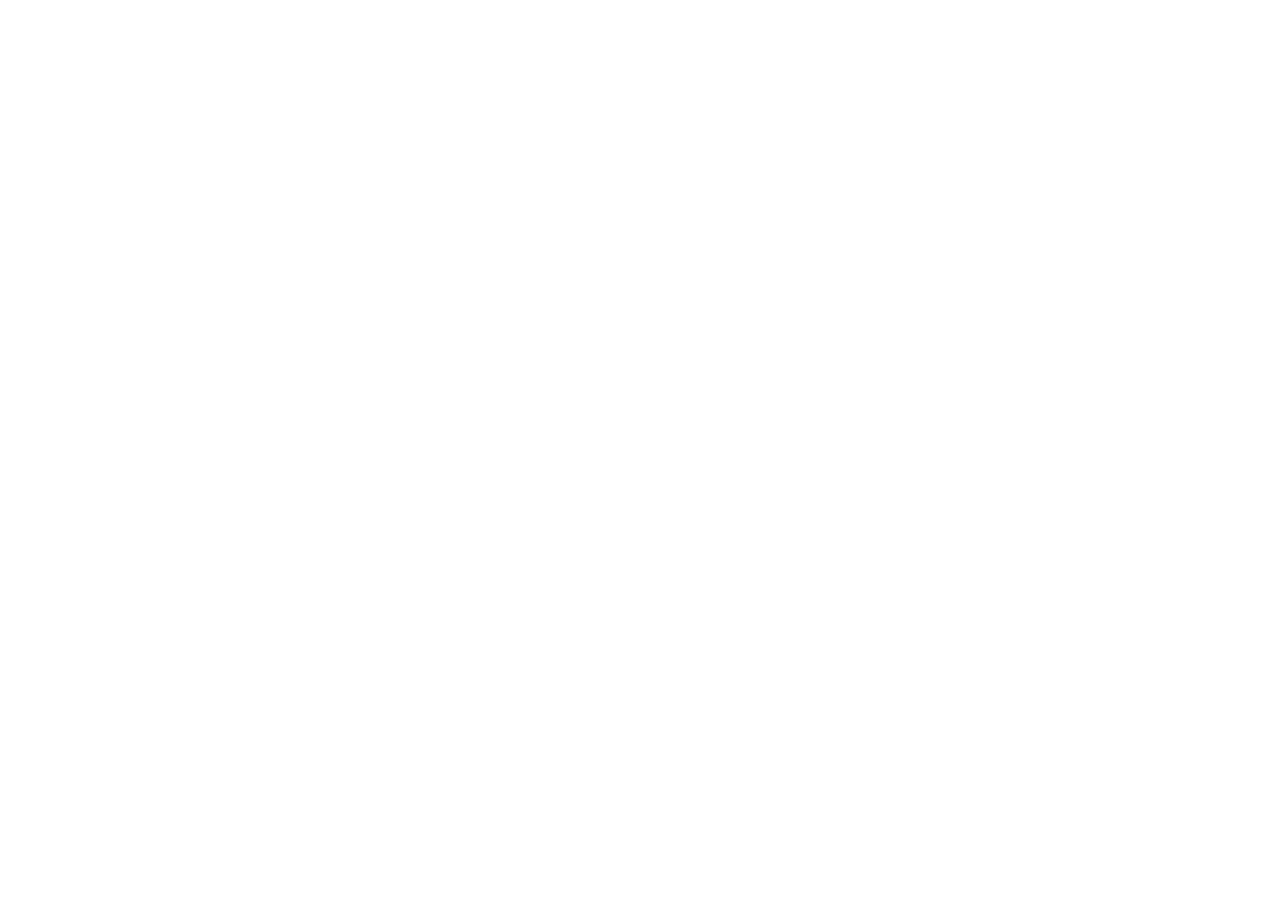
==== index.html @ 2f2dff9c "first commit" ====
<!DOCTYPE html>
<html lang="en">
    <head>
        <meta charset="UTF-8">
        <title>ML App</title>
        <script src="https://cdn.socket.io/4.5.4/socket.io.min.js"></script>
        <script async src="https://docs.opencv.org/master/opencv.js" id="opencvjs" onload="onCVLoad()"></script>
    </head>
    <body>
        <div id="container">
            <canvas id="canvasOutput"></canvas>
            <video autoplay="true" id="videoElement"></video>
        </div>
        
        <div class = 'video'>
            <img id="image">
        </div>
        <script src="main.js"></script>
    </body>
</html>
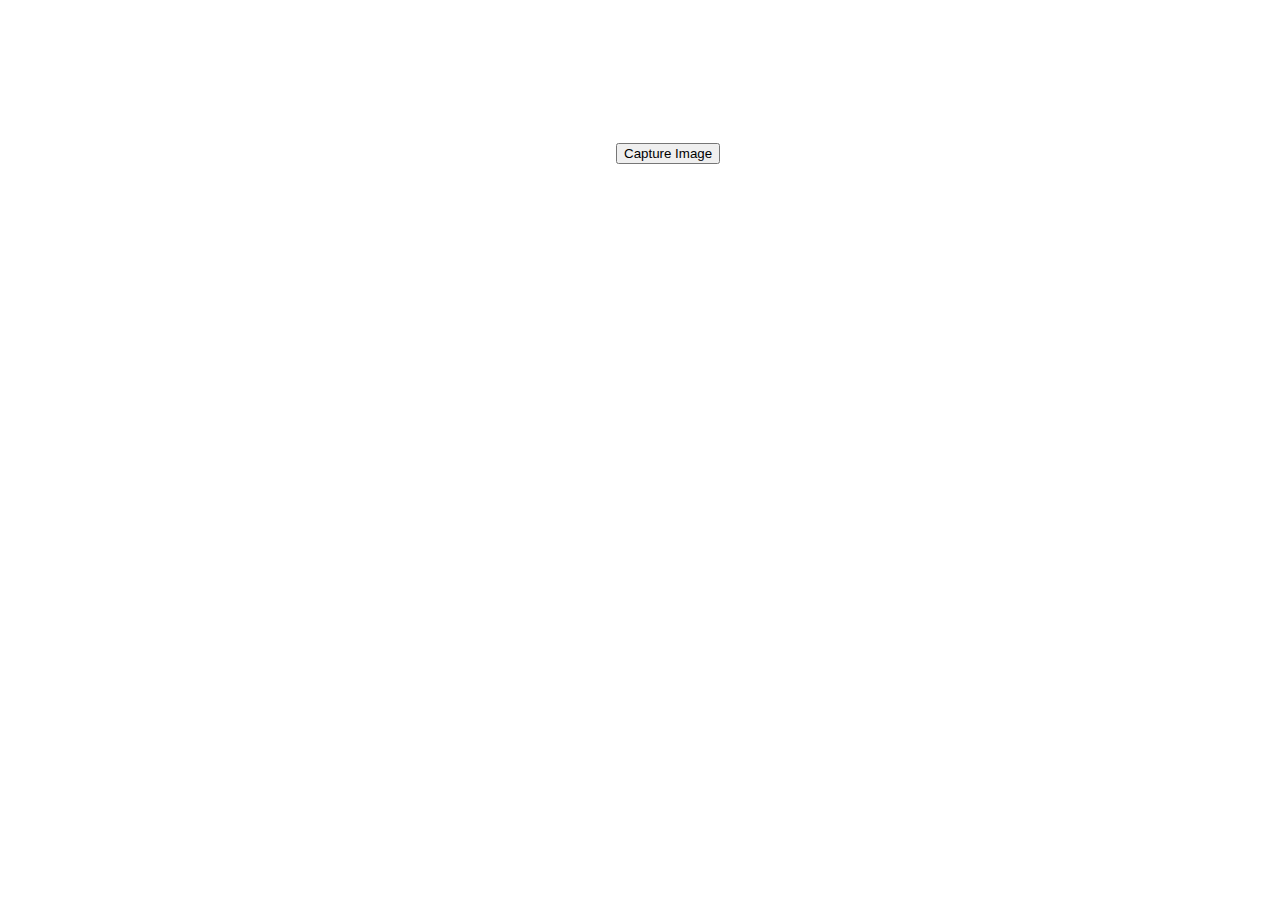
==== commit 0d14f5cc: "combined files" ====
--- a/index.html
+++ b/index.html
@@ -1,20 +1,26 @@
 <!DOCTYPE html>
 <html lang="en">
-    <head>
-        <meta charset="UTF-8">
-        <title>ML App</title>
-        <script src="https://cdn.socket.io/4.5.4/socket.io.min.js"></script>
-        <script async src="https://docs.opencv.org/master/opencv.js" id="opencvjs" onload="onCVLoad()"></script>
-    </head>
-    <body>
-        <div id="container">
-            <canvas id="canvasOutput"></canvas>
-            <video autoplay="true" id="videoElement"></video>
-        </div>
-        
-        <div class = 'video'>
-            <img id="image">
-        </div>
-        <script src="main.js"></script>
-    </body>
-</html>+  <head>
+    <meta charset="UTF-8" />
+    <title>ML App</title>
+    <script src="https://cdn.socket.io/4.5.4/socket.io.min.js"></script>
+    <script
+      async
+      src="https://docs.opencv.org/master/opencv.js"
+      id="opencvjs"
+      onload="onCVLoad()"
+    ></script>
+  </head>
+  <body>
+    <div id="container">
+      <canvas id="canvasOutput"></canvas>
+      <video autoplay="true" id="videoElement"></video>
+      <button onclick="captureImage()">Capture Image</button>
+    </div>
+
+    <div class="video">
+      <img id="image" />
+    </div>
+    <script src="main.js"></script>
+  </body>
+</html>
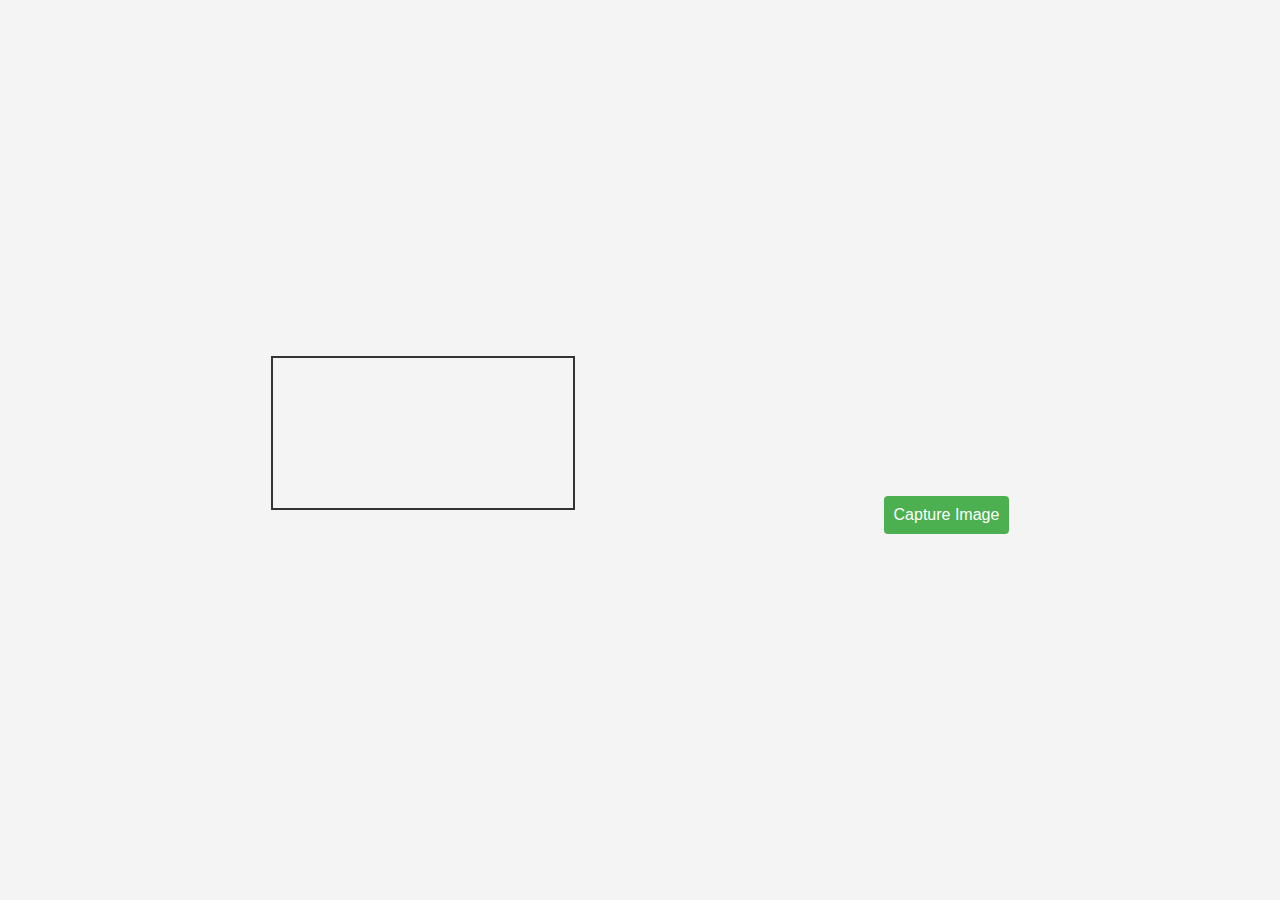
==== commit 0cac16a0: "ui changes and threshold raised" ====
--- a/index.html
+++ b/index.html
@@ -2,7 +2,7 @@
 <html lang="en">
   <head>
     <meta charset="UTF-8" />
-    <title>ML App</title>
+    <title>Face ID App</title>
     <script src="https://cdn.socket.io/4.5.4/socket.io.min.js"></script>
     <script
       async
@@ -10,12 +10,67 @@
       id="opencvjs"
       onload="onCVLoad()"
     ></script>
+    <style>
+      body {
+        font-family: "Arial", sans-serif;
+        margin: 0;
+        padding: 0;
+        display: flex;
+        justify-content: center;
+        align-items: center;
+        height: 100vh;
+        background-color: #f4f4f4;
+      }
+
+      #container {
+        text-align: center;
+      }
+
+      #canvasOutput {
+        border: 2px solid #333;
+        margin-bottom: 10px;
+      }
+
+      #videoElement {
+        max-width: 100%;
+        margin-bottom: 10px;
+      }
+
+      button {
+        padding: 10px;
+        font-size: 16px;
+        cursor: pointer;
+        background-color: #4caf50;
+        color: white;
+        border: none;
+        border-radius: 4px;
+      }
+
+      button:hover {
+        background-color: #45a049;
+      }
+
+      .video {
+        text-align: center;
+      }
+
+      #image {
+        max-width: 100%;
+      }
+
+      #authorizationStatus {
+        margin-top: 10px;
+        font-size: 18px;
+      }
+    </style>
   </head>
   <body>
     <div id="container">
       <canvas id="canvasOutput"></canvas>
       <video autoplay="true" id="videoElement"></video>
       <button onclick="captureImage()">Capture Image</button>
+      <div id="authorizationStatus"></div>
+      <!-- New element for displaying authorization status -->
     </div>
 
     <div class="video">
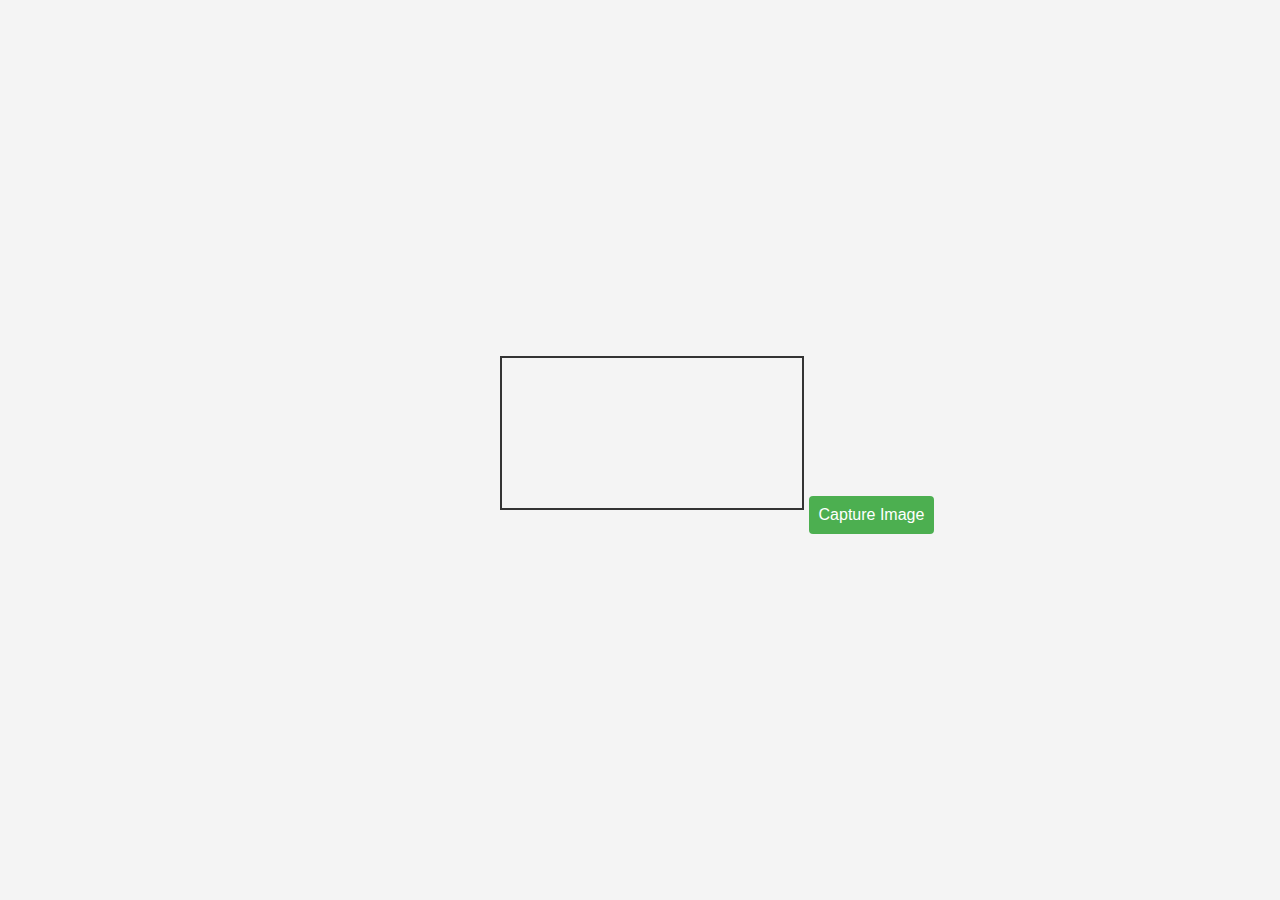
==== commit 9b6550be: "exception handling for no face" ====
--- a/index.html
+++ b/index.html
@@ -52,6 +52,7 @@
 
       .video {
         text-align: center;
+        margin: 75px;
       }
 
       #image {
@@ -66,8 +67,8 @@
   </head>
   <body>
     <div id="container">
+      <video autoplay="true" id="videoElement"></video>
       <canvas id="canvasOutput"></canvas>
-      <video autoplay="true" id="videoElement"></video>
       <button onclick="captureImage()">Capture Image</button>
       <div id="authorizationStatus"></div>
       <!-- New element for displaying authorization status -->
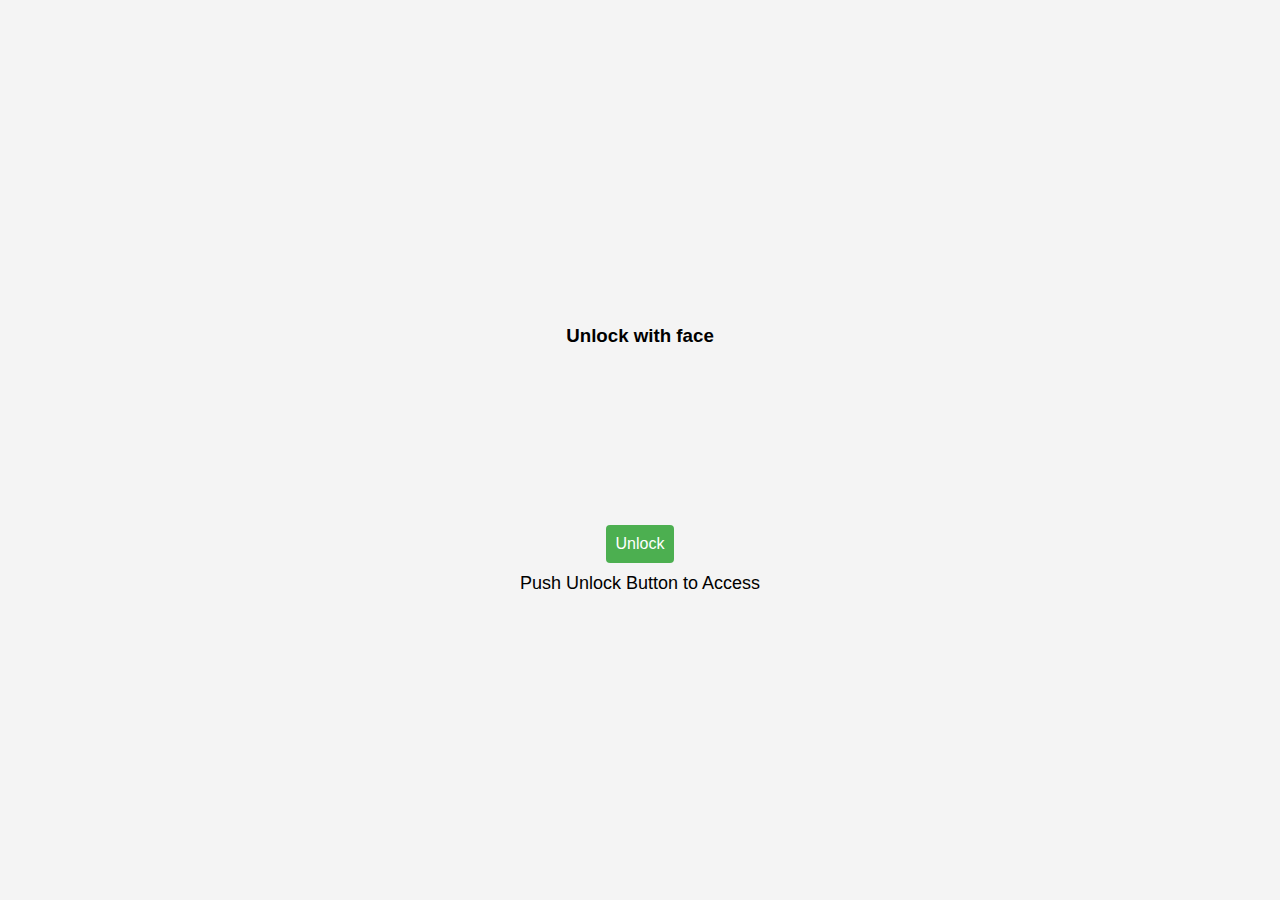
==== commit 787b8327: "Add styling" ====
--- a/index.html
+++ b/index.html
@@ -10,72 +10,19 @@
       id="opencvjs"
       onload="onCVLoad()"
     ></script>
-    <style>
-      body {
-        font-family: "Arial", sans-serif;
-        margin: 0;
-        padding: 0;
-        display: flex;
-        justify-content: center;
-        align-items: center;
-        height: 100vh;
-        background-color: #f4f4f4;
-      }
 
-      #container {
-        text-align: center;
-      }
-
-      #canvasOutput {
-        border: 2px solid #333;
-        margin-bottom: 10px;
-      }
-
-      #videoElement {
-        max-width: 100%;
-        margin-bottom: 10px;
-      }
-
-      button {
-        padding: 10px;
-        font-size: 16px;
-        cursor: pointer;
-        background-color: #4caf50;
-        color: white;
-        border: none;
-        border-radius: 4px;
-      }
-
-      button:hover {
-        background-color: #45a049;
-      }
-
-      .video {
-        text-align: center;
-        margin: 75px;
-      }
-
-      #image {
-        max-width: 100%;
-      }
-
-      #authorizationStatus {
-        margin-top: 10px;
-        font-size: 18px;
-      }
-    </style>
+    <link rel="stylesheet" type="text/css" href="styles.css" />
   </head>
   <body>
     <div id="container">
-      <video autoplay="true" id="videoElement"></video>
-      <canvas id="canvasOutput"></canvas>
-      <button onclick="captureImage()">Capture Image</button>
-      <div id="authorizationStatus"></div>
-      <!-- New element for displaying authorization status -->
-    </div>
-
-    <div class="video">
-      <img id="image" />
+      <h3>Unlock with face</h3>
+      <div class="video">
+        <video autoplay="true" id="videoElement" class="visible"></video>
+        <canvas id="canvasOutput" class="hidden"></canvas>
+        <img id="output-image" class="hidden"/>
+      </div>
+      <button onclick="captureImage()">Unlock</button>
+      <label id="authorizationStatus">Push Unlock Button to Access</label>
     </div>
     <script src="main.js"></script>
   </body>
--- a/styles.css
+++ b/styles.css
@@ -0,0 +1,71 @@
+body {
+  font-family: "Arial", sans-serif;
+  margin: 0;
+  padding: 0;
+  display: flex;
+  justify-content: center;
+  align-items: center;
+  height: 100vh;
+  background-color: #f4f4f4;
+}
+
+#container {
+  display: flex;
+  flex: 1 0;
+  flex-direction: column;
+  align-items: center;
+  justify-content: center;
+}
+
+.video {
+  display: flex;
+  flex: 1 0;
+  flex-direction: column;
+  align-items: center;
+  justify-content: center;
+}
+
+#canvasOutput {
+  border: 2px solid #333;
+  margin-bottom: 10px;
+}
+
+#videoElement {
+  flex: 1 0;
+  margin-bottom: 10px;
+}
+
+#output-image {
+  margin-bottom: 10px;
+}
+
+button {
+  padding: 10px;
+  font-size: 16px;
+  cursor: pointer;
+  background-color: #4caf50;
+  color: white;
+  border: none;
+  border-radius: 4px;
+}
+
+button:hover {
+  background-color: #45a049;
+}
+
+.video {
+  text-align: center;
+}
+
+#output-image {
+  max-width: 100%;
+}
+
+#authorizationStatus {
+  margin-top: 10px;
+  font-size: 18px;
+}
+
+.hidden {
+  display: none;
+}